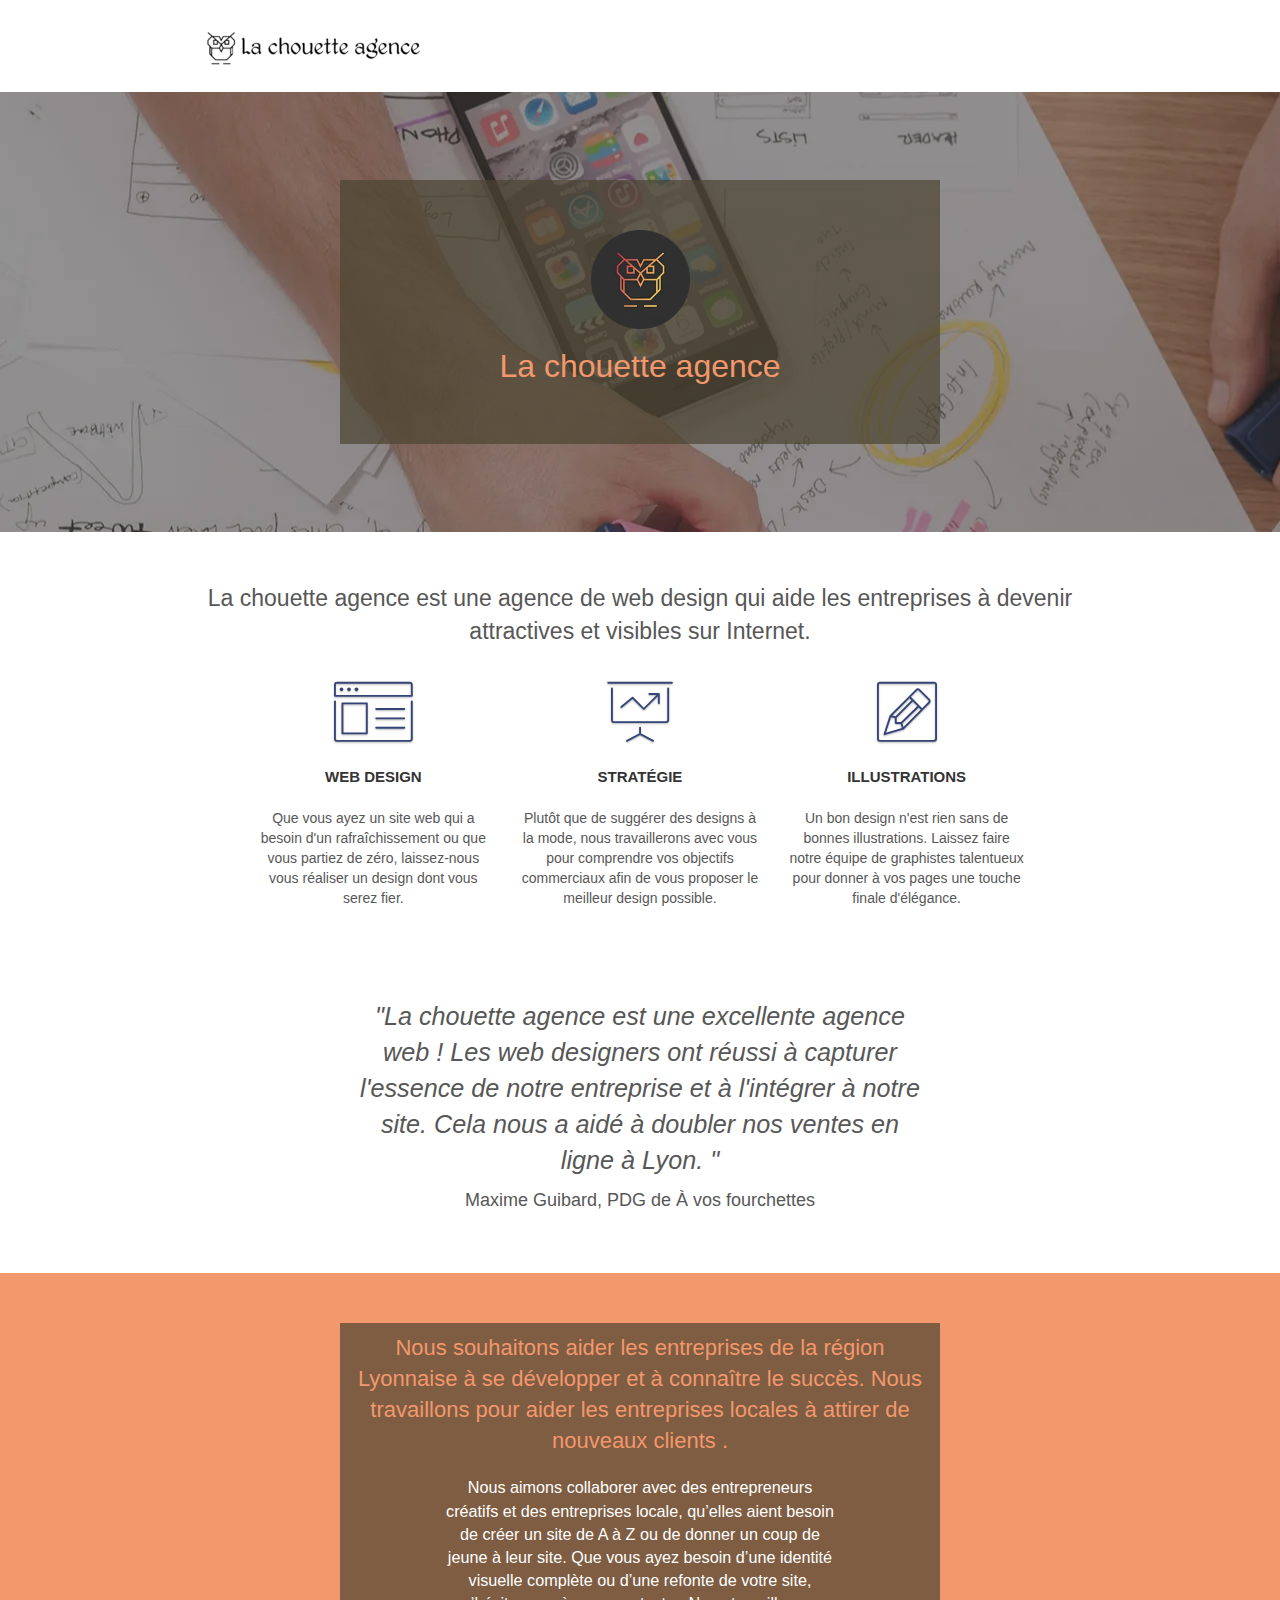
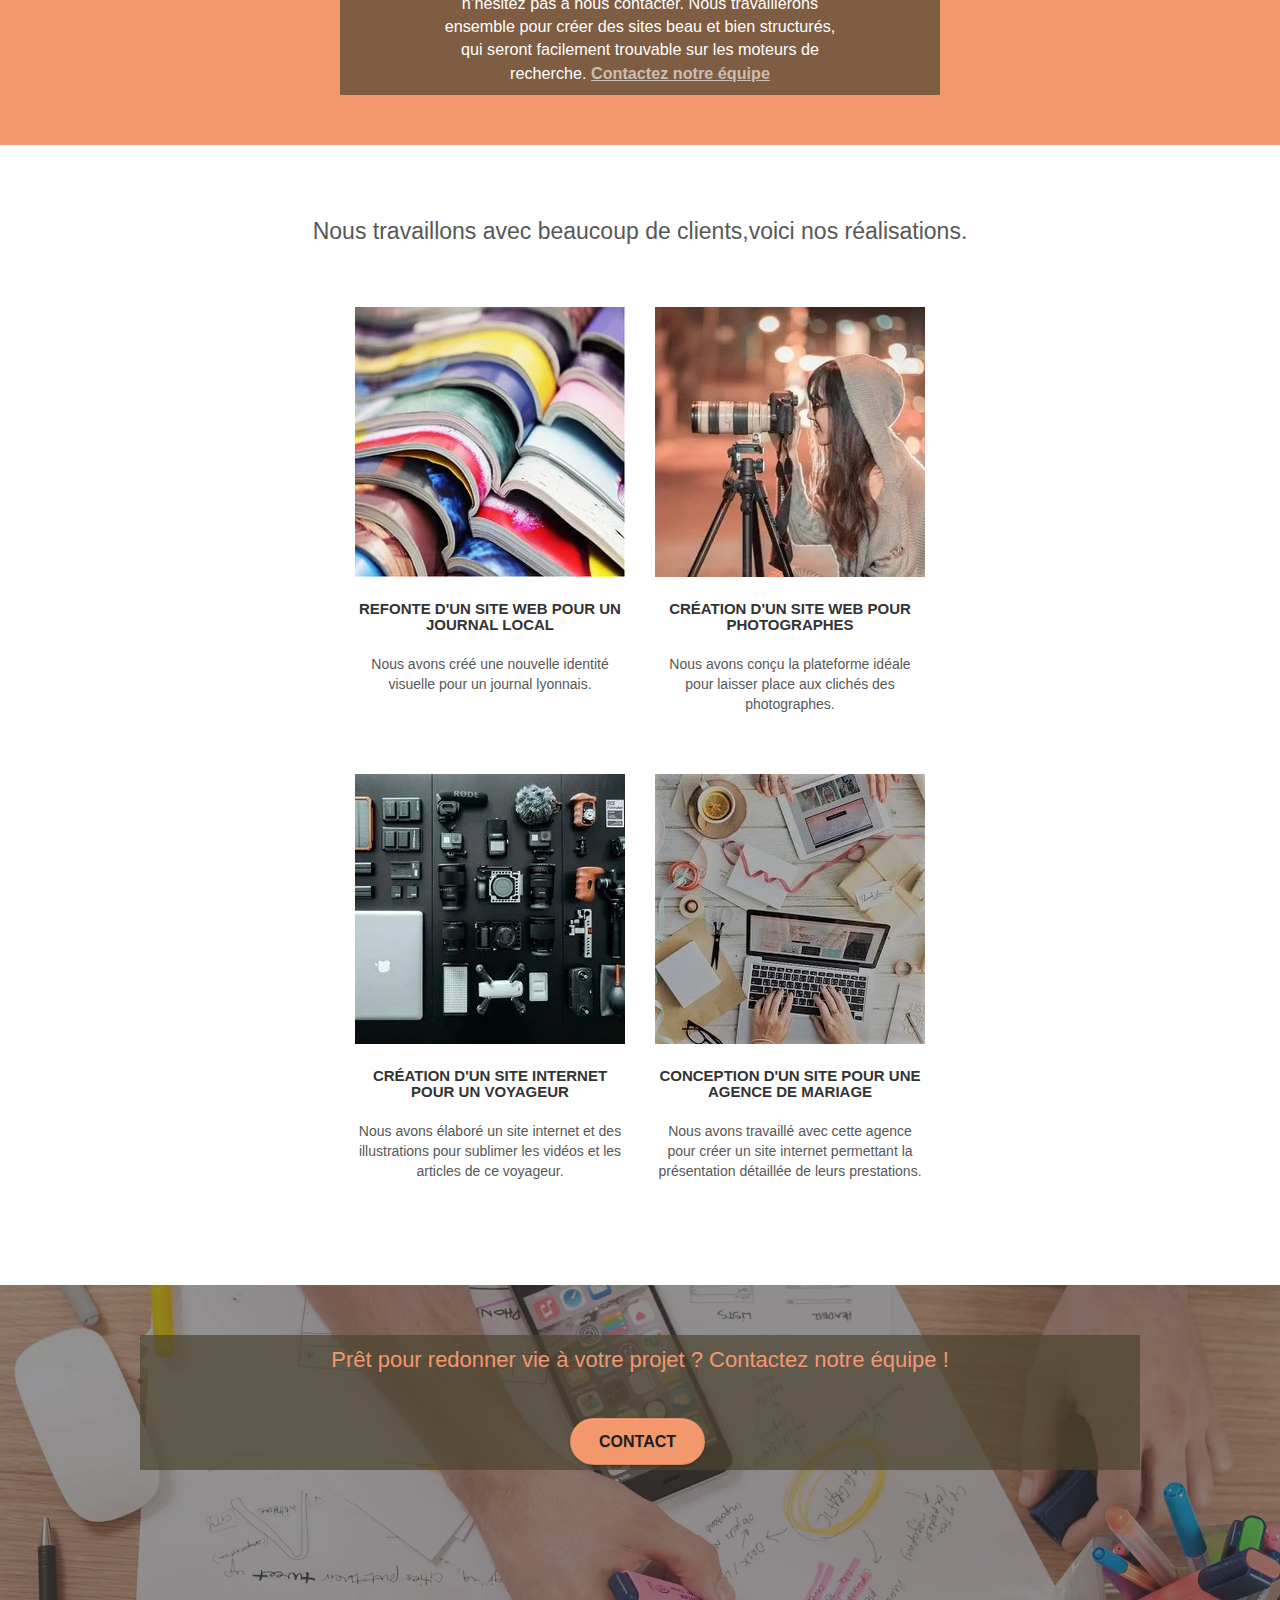
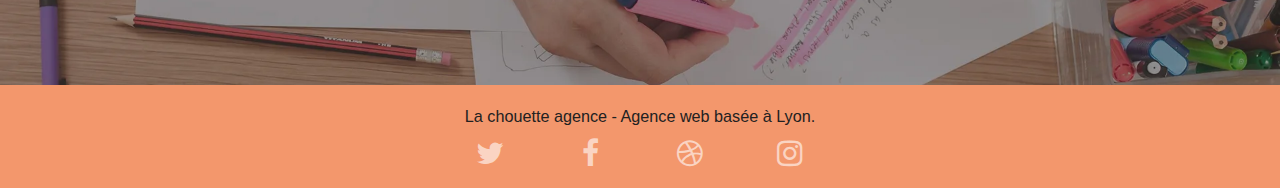
==== index.html @ a3375bc6 "maj w3c" ====
<!doctype html>
<html lang="fr">

<head>
    <meta charset="utf-8">
    <meta name="keywords" content="création site web, agence design lyon,web agence,marketing digital">
    <meta name="description" content="LA chouette Agence création de site web basé a Lyon.Envie de faire briller votre entreprise sur le Web,de rajeunir votre site Internet et l'image qu'il donne de votre entreprise.Confiez la réalisation de votre webpage à notre agence et booster votre marketing digital ">
    <meta name="viewport" content="width=device-width, initial-scale=1.0, viewport-fit=cover">
    <meta name="robots" content="index">
    <link rel="shortcut icon" type="image/png" href="favicon.jpg">
    <link rel="stylesheet" type="text/css" href="./css/bootstrap.min.css">
    <link rel="stylesheet" type="text/css" href="style.min.css">
    <link rel="stylesheet" type="text/css" href="./css/font-awesome.min.css">
    <link rel="stylesheet" type="text/css" href="./css/et-line.min.css">
    <script src="./js/jquery-2.1.0.min.js" defer></script>
    <script src="./js/bootstrap.min.js" defer></script>
    <script src="./js/blocs.min.js" defer></script>
    <script src="./js/jquery.touchSwipe.min.js" defer></script>
    <script src="./js/gmaps.min.js" defer></script>

    <title>La Chouette Agence</title>


    <!-- Analytics -->

    <!-- Analytics END -->

</head>

<body>
    <!-- Principal conteneur -->
    <!-- bloc-0 -->
    <header>
        <div class="bloc bgc-white l-bloc container bloc-sm" id="bloc-0">
            <nav class="navbar row navbar-header">
                <a class="navbar-brand" href="index.html"><img src="img/la-chouette-agence.webp" alt=" La chouette agence :création site internet" id="logo__header" /></a>
                <!-- <div class="collapse navbar-collapse navbar-1 special-dropdown-nav">
                        <ul class="site-navigation nav navbar-nav">
                            <li>
                                <a href="index.html">Accueil</a>
                            </li>
                        </ul>
                    </div> -->
            </nav>
        </div>
        <!-- bloc-0 END -->

        <!-- bloc-1-presentation -->
        <div class="bloc bgc-dark-slate-blue bg-banniere d-bloc bg-t-edge bloc-bg-texture texture-paper b-parallax" id="bloc-1-hero">
            <div class="row tight-width-whitespace container bloc-lg  col-sm-12 h1-bloc">
                <a href="contact.html" class="a__logo" role="button"><img src="img/logo.webp" class="center-block image-resize-mode" alt="La chouette agence:agence web à Lyon" id="logoimg" /></a>
                <h1 class="text-center hero-bloc-text tc-white ">
                    La chouette agence
                </h1>
            </div>
        </div>
        <!-- bloc-1-presentation END -->
    </header>
    <section>
        <!-- bloc-2-services -->
        <div class="bloc bgc-white l-bloc container bloc-md" id="bloc-2-services">
            <div class="row">
                <p class="col-sm-12 text-center new-text">La chouette agence est une agence de web design qui aide les entreprises à devenir attractives et visibles sur Internet.</p>
            </div>
            <div class="row voffset-lg med-width-whitespace">
                <div class="col-sm-4">
                    <div class="text-center">
                        <span class="et-icon-browser sm-shadow icon-dark-slate-blue icons icon-lg"></span>
                    </div>
                    <p class="mg-md text-center vignet">
                        Web design
                    </p>
                    <p class="text-center ">
                        Que vous ayez un site web qui a besoin d'un rafraîchissement ou que vous partiez de zéro, laissez-nous vous réaliser un design dont vous serez fier.
                    </p>
                </div>
                <div class="col-sm-4">
                    <div class="text-center">
                        <span class="et-icon-presentation sm-shadow icon-dark-slate-blue icons icon-lg"></span>
                    </div>
                    <p class="mg-md text-center vignet">
                        Stratégie
                    </p>
                    <p class="text-center ">
                        Plutôt que de suggérer des designs à la mode, nous travaillerons avec vous pour comprendre vos objectifs commerciaux afin de vous proposer le meilleur design possible.

                    </p>
                </div>
                <div class="col-sm-4">
                    <div class="text-center">
                        <span class="et-icon-edit sm-shadow icon-dark-slate-blue icons icon-lg"></span>
                    </div>
                    <p class="mg-md text-center vignet">
                        Illustrations
                    </p>
                    <p class="text-center ">
                        Un bon design n'est rien sans de bonnes illustrations. Laissez faire notre équipe de graphistes talentueux pour donner à vos pages une touche finale d'élégance.
                    </p>
                </div>
            </div>
            <div class="col-xs-12 col-md-8 col-md-offset-2 text-center row voffset-lg voffset">
                <p class="citation">"La chouette agence est une excellente agence web ! Les web designers ont réussi à capturer l'essence de notre entreprise et à l'intégrer à notre site. Cela nous a aidé à doubler nos ventes en ligne à Lyon. "</p>
                <p class="auteur">Maxime Guibard, PDG de À vos fourchettes</p>
            </div>
        </div>
        <!-- bloc-2-services END -->

        <!-- bloc-3-what-i-do -->
        <div class="bloc tc-white bgc-atomic-tangerine bg-presentation d-bloc bloc-bg-texture texture-paper b-parallax " id="bloc-3-what-i-do">
            <div class="container bloc-lg" id="bloc3">
                <div class="col-sm-12 row tight-width-whitespace black-background">
                    <h2 class="mg-md text-center tc-white">
                        Nous souhaitons aider les entreprises de la région Lyonnaise à se développer et à connaître le succès. Nous travaillons pour aider les entreprises locales à attirer de nouveaux clients .
                    </h2>
                    <p class="text-center white">
                        Nous aimons collaborer avec des entrepreneurs créatifs et des entreprises locale, qu’elles aient besoin de créer un site de A à Z ou de donner un coup de jeune à leur site. Que vous ayez besoin d’une identité visuelle complète ou d’une refonte de votre
                        site, n’hésitez pas à nous contacter. Nous travaillerons ensemble pour créer des sites beau et bien structurés, qui seront facilement trouvable sur les moteurs de recherche.
                        <a class="ltc-white bold-link" href="contact.html">Contactez notre équipe</a>
                    </p>
                </div>
            </div>
        </div>
        <!-- bloc-3-what-i-do END -->
    </section>
    <div>
        <aside class="bloc bgc-white bg-lines-h2-bg bg-repeat l-bloc container bloc-lg" id="bloc-4-portfolio">
            <!-- bloc-4-portfolio -->
            <div class="row">
                <div class="col-sm-12 text-center">
                    <h2 class="new-text">Nous travaillons avec beaucoup de clients,voici nos réalisations.</h2>
                </div>
            </div>
            <div class="row tight-width-whitespace portfolio-row">
                <div class="col-sm-6">
                    <a href="#" data-lightbox="img/1.webp" data-gallery-id="gallery-1" data-caption="Refonte d'un site web pour un journal local" data-frame="snapshot-lb" data-alt="Illustration pour la refonte du site web d'un journal lyonnais par la chouette agence "><img src="img/1-mini.webp" alt="Illustration pour la refonte du site web d'un journal lyonnais par la chouette agence " class="img-responsive portfolio-thumb" /></a>
                    <h3 class="mg-md text-center">
                        Refonte d'un site web pour un journal local
                    </h3>
                    <p class="text-center">
                        Nous avons créé une nouvelle identité visuelle pour un journal lyonnais.
                    </p>
                </div>
                <div class="col-sm-6">
                    <a href="#" data-lightbox="img/2.webp" data-gallery-id="gallery-1" data-caption="Création d'un site web pour photographes" data-frame="snapshot-lb" data-alt=" Illustration poiur la création d'un site web pour photographes par la chouette agence"><img src="img/2-mini.webp" class="img-responsive portfolio-thumb" alt=" Illustration poiur la création d'un site web pour photographes par la chouette agence" /></a>
                    <h3 class="mg-md text-center">
                        Création d'un site web pour photographes
                    </h3>
                    <p class="text-center">
                        Nous avons conçu la plateforme idéale pour laisser place aux clichés des photographes.
                    </p>
                </div>
            </div>
            <div class="row tight-width-whitespace portfolio-row">
                <div class="col-sm-6">
                    <a href="#" data-lightbox="img/3.webp" data-gallery-id="gallery-1" data-caption="Création d'un site internet pour un voyageur" data-frame="snapshot-lb" data-alt="Illustration poiur la création d'un site web pour voyageur par la chouette agence"><img src="img/3-mini.webp" class="img-responsive portfolio-thumb" alt="Illustration poiur la création d'un site web pour voyageur par la chouette agence" /></a>
                    <h3 class="mg-md text-center">
                        Création d'un site internet pour un voyageur
                    </h3>
                    <p class="text-center">
                        Nous avons élaboré un site internet et des illustrations pour sublimer les vidéos et les articles de ce voyageur.
                    </p>
                </div>
                <div class="col-sm-6">
                    <a href="#" data-lightbox="img/4.webp" data-gallery-id="gallery-1" data-caption="Conception d'un site pour une agence de mariage" data-frame="snapshot-lb" data-alt=" Illustration poiur la création d'un site web pour agence de mariage par la chouette agence"><img src="img/4-mini.webp" class="img-responsive portfolio-thumb" alt=" Illustration poiur la création d'un site web pour agence de mariage par la chouette agence" /></a>
                    <h3 class="mg-md text-center">
                        Conception d'un site pour une agence de mariage
                    </h3>
                    <p class="text-center">
                        Nous avons travaillé avec cette agence pour créer un site internet permettant la présentation détaillée de leurs prestations.
                    </p>
                </div>
            </div>
            <!-- bloc-4-portfolio END -->
        </aside>
        <!-- bloc-5-cta -->
        <div class="bloc bgc-dark-slate-blue bg-banniere d-bloc bloc-bg-texture texture-paper " id="bloc-5-cta">
            <div class="container bloc-lg" id="blocprefoot">
                <div class="row h1-bloc">
                    <h2 class="mg-md text-center tc-white">
                        Prêt pour redonner vie à votre projet ? Contactez notre équipe !
                    </h2>
                    <div class="col-sm-12 text-center">
                        <a href="contact.html" class="btn btn-atomic-tangerine btn-clean btn-rd btn-lg cta-hero" role="button">Contact</a>
                    </div>
                </div>
            </div>
        </div>
        <!-- bloc-5-cta END -->
    </div>
    <footer>
        <!-- Footer - bloc-8 -->
        <div class="bloc bgc-atomic-tangerine d-bloc" id="bloc-8">
            <div class="container bloc-sm">
                <div class="row">
                    <div class="col-sm-12">
                        <p class="text-center black">
                            La chouette agence - Agence web basée à Lyon.
                        </p>
                        <div class="row row-no-gutters social">
                            <div class="col-sm-3">
                                <div class="text-center">
                                    <a class="social" href="https://twitter.com/" title="Suivez nous sur Twitter"><span
                                                class="fa fa-twitter icon-md"></span></a>
                                </div>
                            </div>
                            <div class="col-sm-3">
                                <div class="text-center">
                                    <a class="social" href="https://fr-fr.facebook.com/" title="Suivez nous sur Facebook"><span
                                                class="fa fa-facebook icon-md"></span></a>
                                </div>
                            </div>
                            <div class="col-sm-3">
                                <div class="text-center">
                                    <a class="social" href="https://dribbble.com/" title="Suivez nous sur Dribble"><span
                                                class="fa fa-dribbble icon-md"></span></a>
                                </div>
                            </div>
                            <div class="col-sm-3">
                                <div class="text-center">
                                    <a class="social" href="https://www.instagram.com/" title="Suivez nous sur Instagram"><span
                                                class="fa fa-instagram icon-md"></span></a>
                                </div>
                            </div>
                        </div>
                    </div>
                </div>
            </div>
        </div>
        <!-- Footer - bloc-8 END -->
    </footer>

    <!-- Principal conteneur END -->
</body>

</html>
---- style.min.css ----
body{margin:0;padding:0;background:#fff;overflow-x:hidden;-webkit-font-smoothing:antialiased;-moz-osx-font-smoothing:grayscale;font-size:18px}a,button{transition:all .3s ease-in-out;outline:0}#logo__header{height:40px;width:8.6em}#logoimg{width:5.5em;height:5.5em}a:hover{text-decoration:none;cursor:pointer}#page-loading-blocs-notifaction{position:fixed;top:0;bottom:0;width:100%;z-index:100000;background:#fff url(img/pageload-spinner.gif) no-repeat center center}.bloc{width:100%;clear:both;background:50% 50% no-repeat;padding:0 50px;-webkit-background-size:cover;-moz-background-size:cover;-o-background-size:cover;background-size:cover;position:relative}.bloc .container{padding-left:0;padding-right:0}.bloc-lg{padding:50px}#bloc-5-cta{height:400px}#bloc3{display:flex}.bloc-md{padding:50px}.bloc-sm{padding:20px 50px}.bg-b-edge,.bg-bl-edge,.bg-br-edge,.bg-center,.bg-l-edge,.bg-r-edge,.bg-repeat,.bg-t-edge,.bg-tl-edge,.bg-tr-edge{-webkit-background-size:auto;-moz-background-size:auto;-o-background-size:auto;background-size:auto}.bg-repeat{background:repeat}.bg-t-edge{background:top no-repeat}.bloc-bg-texture::before{content:"";background-size:2px 2px;position:absolute;top:0;bottom:0;left:0;right:0}.b-parallax{background-attachment:fixed}.d-bloc{color:rgba(255,255,255,.7)}.d-bloc button:hover{color:rgba(255,255,255,.9)}.d-bloc .icon-round,.d-bloc .icon-rounded,.d-bloc .icon-semi-rounded-a,.d-bloc .icon-semi-rounded-b,.d-bloc .icon-square{border-color:rgba(255,255,255,.9)}.d-bloc .divider-h span{border-color:rgba(255,255,255,.2)}.d-bloc .a-btn,.d-bloc .navbar a,.d-bloc .navbar-brand,.d-bloc a .icon-lg,.d-bloc a .icon-md,.d-bloc a .icon-sm,.d-bloc a .icon-xl,.d-bloc h1 a,.d-bloc h2 a,.d-bloc h3 a,.d-bloc h4 a,.d-bloc h5 a,.d-bloc h6 a,.d-bloc p a{color:rgba(255,255,255,.6)}.d-bloc .a-btn:hover,.d-bloc .navbar a:hover,.d-bloc .navbar-brand:hover,.d-bloc a:hover .icon-lg,.d-bloc a:hover .icon-md,.d-bloc a:hover .icon-sm,.d-bloc a:hover .icon-xl,.d-bloc h1 a:hover,.d-bloc h2 a:hover,.d-bloc h3 a:hover,.d-bloc h4 a:hover,.d-bloc h5 a:hover,.d-bloc h6 a:hover,.d-bloc p a:hover{color:rgba(255,255,255,1)}.d-bloc .navbar-toggle .icon-bar{background:rgba(255,255,255,1)}.d-bloc .btn-wire,.d-bloc .btn-wire:hover{color:rgba(255,255,255,1);border-color:rgba(255,255,255,1)}.d-bloc .panel{color:rgba(0,0,0,.5)}.d-bloc .panel button:hover{color:rgba(0,0,0,.7)}.d-bloc .panel icon{border-color:rgba(0,0,0,.7)}.d-bloc .panel .divider-h span{border-color:rgba(0,0,0,.1)}.d-bloc .panel .a-btn{color:rgba(0,0,0,.6)}.d-bloc .panel .a-btn:hover{color:rgba(0,0,0,1)}.d-bloc .panel .btn-wire,.d-bloc .panel .btn-wire:hover{color:rgba(0,0,0,.7);border-color:rgba(0,0,0,.3)}.d-bloc .panel,.l-bloc{color:rgba(0,0,0,.5)}.d-bloc .panel button:hover,.l-bloc button:hover{color:rgba(0,0,0,.7)}.l-bloc .icon-round,.l-bloc .icon-rounded,.l-bloc .icon-semi-rounded-a,.l-bloc .icon-semi-rounded-b,.l-bloc .icon-square{border-color:rgba(0,0,0,.7)}.d-bloc .panel .divider-h span,.l-bloc .divider-h span{border-color:rgba(0,0,0,.1)}.d-bloc .panel .a-btn,.l-bloc .a-btn,.l-bloc .navbar a,.l-bloc .navbar-brand,.l-bloc a .icon-lg,.l-bloc a .icon-md,.l-bloc a .icon-sm,.l-bloc a .icon-xl,.l-bloc h1 a,.l-bloc h2 a,.l-bloc h3 a,.l-bloc h4 a,.l-bloc h5 a,.l-bloc h6 a,.l-bloc p a{color:rgba(0,0,0,.6)}.d-bloc .panel .a-btn:hover,.l-bloc .a-btn:hover,.l-bloc .navbar a:hover,.l-bloc .navbar-brand:hover,.l-bloc a:hover .icon-lg,.l-bloc a:hover .icon-md,.l-bloc a:hover .icon-sm,.l-bloc a:hover .icon-xl,.l-bloc h1 a:hover,.l-bloc h2 a:hover,.l-bloc h3 a:hover,.l-bloc h4 a:hover,.l-bloc h5 a:hover,.l-bloc h6 a:hover,.l-bloc p a:hover{color:rgba(0,0,0,1)}.l-bloc .navbar-toggle .icon-bar{color:rgba(0,0,0,.6)}.d-bloc .panel .btn-wire,.d-bloc .panel .btn-wire:hover,.l-bloc .btn-wire,.l-bloc .btn-wire:hover{color:rgba(0,0,0,.7);border-color:rgba(0,0,0,.3)}.voffset{margin-top:30px}.voffset-lg{margin-top:80px}.row-no-gutters{margin-right:0;margin-left:0}.row.row-no-gutters>[class*=" col-"],.row.row-no-gutters>[class^=col-]{padding-right:0;padding-left:0}#bloc-1-hero h1{font-size:32px}.navbar{margin-bottom:0;z-index:1}.navbar-brand{height:auto;padding:3px 15px;font-size:25px;font-weight:400;font-weight:600;line-height:44px}.navbar-brand img{max-height:200px;margin:0 5px 0 0;display:inline}.navbar-brand img[src$=svg]{min-width:100px}.nav-center .navbar-brand img{margin:0}.navbar .nav{padding-top:2px;margin-right:-16px;float:right;z-index:1}.nav>li{float:left;margin-top:4px;font-size:16px}.navbar-nav .open .dropdown-menu>li>a{text-align:inherit}.nav>li a:focus,.nav>li a:hover{background:0 0}.navbar-toggle{margin:10px 10px 0 0;border:0}.navbar-toggle:hover{background:0 0}.navbar-toggle .icon-bar{background-color:rgba(0,0,0,.5);width:26px}.nav-invert .navbar .nav{float:left}.nav-invert .navbar-brand,.nav-invert .navbar-header{float:right;position:relative;z-index:2}@media (min-width:768px){.site-navigation{position:absolute;top:50%;right:20px;transform:translate(0,-50%);-webkit-transform:translateY(-50%)}.nav>li .dropdown-menu a,.nav>li .dropdown-menu a:hover{color:#484848}.nav-invert .site-navigation{left:0;right:0}.nav-center{text-align:center}.nav-center .navbar-header{width:100%}.nav-center .nav>li,.nav-center .navbar-brand,.nav-center .navbar-header{float:none;display:inline-block}.nav-center .site-navigation{position:relative;width:100%;right:0;margin-right:0;margin-top:20px}.nav-center.mini-nav .navbar-toggle{float:none;margin:10px auto 0}}.nav>li>.dropdown a{background:0 0;display:block;padding:14px 15px}nav .caret{margin:0 5px}.dropdown-menu .dropdown-menu{top:-8px;left:100%}.dropdown-menu .dropmenu-flow-right{top:100%;left:0;margin-left:-1px;border-top-left-radius:0;border-top-right-radius:0}.dropdown-menu .dropdown span{border:4px solid #000;border-top-color:transparent;border-right-color:transparent;border-bottom-color:transparent;margin:6px -5px 0 0;float:right}.mg-md{margin-top:10px;margin-bottom:20px}.mg-lg{margin-top:10px;margin-bottom:40px}.btn{margin:0 5px 5px 0}.btn.pull-right{margin:0 0 5px 5px}.btn-d,.btn-d:focus,.btn-d:hover{color:#fff;background:rgba(0,0,0,.3)}button{outline:0}.btn-rd{border-radius:40px}.btn-clean{border:1px solid rgba(0,0,0,.08);border-bottom-color:rgba(0,0,0,.1);text-shadow:0 1px 0 rgba(0,0,1,.1);box-shadow:0 1px 3px rgba(0,0,1,.25),inset 0 1px 0 0 rgba(255,255,255,.15)}.icon-lg{font-size:60px}.sm-shadow{text-shadow:0 1px 2px rgba(0,0,0,.3)}.panel-sq,.panel-sq .panel-footer,.panel-sq .panel-heading{border-radius:0}.panel-rd{border-radius:30px}.panel-rd .panel-heading{border-radius:29px 29px 0 0}.panel-rd .panel-footer{border-radius:0 0 29px 29px}.form-control{border-color:rgba(0,0,0,.1);box-shadow:none}#bloc-1-hero{height:440px;display:flex}.scrollToTop{width:40px;height:40px;position:fixed;bottom:20px;right:20px;opacity:0;z-index:500;transition:all .3s ease-in-out}.scrollToTop span{margin-top:6px}.showScrollTop{font-size:14px;opacity:1}a[data-lightbox]{position:relative;display:block;text-align:center}a[data-lightbox]:hover::before{display:flex;justify-content:center;align-items:center;content:"+";font-family:HelveticaNeue-Light,"Helvetica Neue Light","Helvetica Neue",Helvetica,Arial;font-size:32px;width:50px;height:50px;margin-left:-25px;border-radius:50%;background:rgba(0,0,0,.6);color:#fff;font-weight:100;z-index:1;position:absolute;top:50%;left:50%;transform:translateY(-50%);-webkit-transform:translateY(-50%)}a[data-lightbox]:hover img{opacity:.6;-webkit-animation-fill-mode:none;animation-fill-mode:none}#lightbox-modal{display:flex;align-items:center}#lightbox-modal .modal-dialog{width:90%;max-width:900px;margin:0 auto 0}#lightbox-modal .modal-dialog img{height:90vh;margin:0 auto}.lightbox-caption{color:#fff;background:rgba(0,0,0,.5);left:15px;right:15px;bottom:5px}.close-lightbox{color:#fff;font-size:30px;position:absolute;top:20px;right:20px;z-index:20;background:rgba(0,0,0,.5);border:none;line-height:30px;opacity:.3;display:flex;justify-content:center;align-items:center}.close-lightbox:hover,.next-lightbox:hover,.prev-lightbox:hover{opacity:1;color:#fff}.next-lightbox,.prev-lightbox{font-size:20px;color:rgba(255,255,255,.9);background:rgba(0,0,0,.5);transition:all .2s ease-in-out;position:absolute;top:45%;z-index:1;opacity:.4;display:flex;justify-content:center;align-items:center}.next-lightbox{right:25px;height:35px;width:35px}.prev-lightbox{height:35px;width:35px;left:25px}.a__logo:hover{transform:scale(1.5)}.snapshot-lb .lightbox-caption{color:rgba(0,0,0,.5);background:0 0}.btn,h1,h2,h3,h4,h5,h6,label,p{font-family:helvetica;font-weight:400;color:#575757}a{font-family:helvetica;font-weight:400;color:#000}.container{max-width:1000px}.hero-bloc-text{font-size:38px}.h1-bloc{background-color:rgba(76,69,48,.7);display:flex;flex-direction:column;align-items:center}.hero-bloc-text-sub{font-size:36px}.statement-bloc-text{line-height:26px;font-style:italic;font-size:20px;text-align:center;font-weight:lighter;max-width:520px;margin:auto auto auto auto}p{font-size:14px}.tight-width-whitespace{max-width:600px;margin:auto auto auto auto}.h1{font-size:20px;font-family:"Open Sans"}.cta-hero{margin-top:22px;color:#fff;text-transform:uppercase;padding:12px 28px 12px 28px;font-size:16px;font-weight:700}.social{max-width:400px;margin:auto;display:flex;justify-content:space-around}h2{font-size:22px;line-height:1.4em}.vignet,h3{font-size:15px;text-transform:uppercase;font-weight:700;color:#333}.med-width-whitespace{max-width:800px;margin:auto auto auto auto;box-shadow:0 0 0 #000}h1{color:#333}h4{color:#333}.icons{margin-bottom:14px;margin-top:24px}.black{color:#212121;width:70%;margin-left:15%;font-size:.9em}.white{color:#fff;width:70%;margin-left:15%;font-size:.9em}.portfolio-thumb{margin-bottom:24px;height:15em;width:15em}.portfolio-row{margin-bottom:44px;margin-top:50px}.avatar{box-shadow:0 4px 9px rgba(0,0,0,.3)}.black-background{background-color:rgba(76,69,48,.7)}.bold-link{font-weight:900;text-decoration:underline}.bgc-white{background-color:#fff}.bgc-atomic-tangerine{background-color:#f3976c}.tc-white{color:#f3976c;font-weight:400}.btn-atomic-tangerine{background:#f3976c;color:#212121}.btn-atomic-tangerine:hover{background:#c27956;color:#fff}.ltc-white{color:#fff}.ltc-white:hover{color:#ccc}.ltc-atomic-tangerine{color:#f3976c}.ltc-atomic-tangerine:hover{color:#c27956}.icon-dark-slate-blue{color:#364577;border-color:#364577}.bg-banniere{background-image:url(img/la-chouette-agence-banniere.webp)}.bg-presentation{background-image:url(img/image-de-presentation.webp)}@media (max-width:1024px){.bloc{padding-left:20px;padding-right:20px}.bloc-tile-2.full-width-bloc .container,.bloc-tile-3.full-width-bloc .container,.bloc-tile-4.full-width-bloc .container,.bloc.full-width-bloc{padding-left:0;padding-right:0}}@media (max-width:992px) and (min-width:768px){.navbar .nav{max-width:80%}.nav-center.navbar .nav{max-width:100%}}@media only screen and (min-width:768px) and (max-width:1024px) and (orientation:landscape){.b-parallax{background-attachment:scroll}}@media only screen and (min-width:1024px) and (max-width:1366px) and (-webkit-min-device-pixel-ratio:1.5){.b-parallax{background-attachment:scroll}}@media (max-width:991px){.container{width:100%}.b-parallax{background-attachment:scroll}#hero-bloc,body{overflow-x:hidden;position:relative}.bloc-group,.bloc-group .bloc{display:block;width:100%}.bloc-fill-screen .fill-bloc-bottom-edge,.bloc-fill-screen .fill-bloc-top-edge{padding:0 20px}}@media (max-width:767px){.portfolio-thumb{width:80%;height:fit-content;margin:0 10% 24px}.page-container{overflow-x:hidden;position:relative}#disqus_thread,h1,h2,h3,h4,h5,h6,p{padding-left:10px;padding-right:10px}.b-parallax{background-attachment:scroll}.navbar .nav{padding-top:0;border-top:1px solid rgba(0,0,0,.2);float:none}.navbar.row{margin-left:0;margin-right:0}.site-navigation{position:inherit;transform:none;-webkit-transform:none;-ms-transform:none}.nav>li{margin-top:0;border-bottom:1px solid rgba(0,0,0,.1);background:rgba(0,0,0,.05);text-align:left;padding-left:15px;width:100%}.nav>li:hover{background:rgba(0,0,0,.08)}.dropdown .dropdown a .caret{float:none;margin:5px 0 0 10px;border:4px solid #000;border-bottom-color:transparent;border-right-color:transparent;border-left-color:transparent}#hero-bloc .navbar .nav{background:rgba(0,0,0,.8)}#hero-bloc .navbar .nav a{color:rgba(255,255,255,.6)}.hero{padding:50px 0}.hero-nav{left:-1px;right:-1px}.navbar-collapse{padding:0;overflow-x:hidden;-webkit-box-shadow:none;box-shadow:none}.navbar-brand img{max-height:40px;width:auto}.nav-invert .navbar-header{float:none;width:100%}.nav-invert .navbar-toggle{float:left;margin-left:10px}.bloc{padding-left:0;padding-right:0}.bloc-lg,.bloc-xl,.bloc-xxl{padding:40px 0}.bloc-md,.bloc-sm{padding-left:0;padding-right:0}.bloc-fill-screen .fill-bloc-bottom-edge,.bloc-fill-screen .fill-bloc-top-edge,.bloc-tile-2 .container,.bloc-tile-3 .container,.bloc-tile-4 .container{padding-left:0;padding-right:0}.a-block{padding:0 10px}.btn-dwn{display:none}.voffset{margin-top:5px}.voffset-md{margin-top:20px}.voffset-lg{margin-top:30px}form{padding:5px}.close-lightbox{display:inline-block}.blocsapp-device-iphone5{background-size:216px 425px;padding-top:60px;width:216px;height:425px}.blocsapp-device-iphone5 img{width:180px;height:320px}#lightbox-modal .modal-dialog img{height:inherit}@media (max-width:400px){.bloc{padding-left:0;padding-right:0}}@media (max-width:767px){.bloc-mob-center-text{text-align:center}}#h1contact{background-color:#212121;opacity:.6}#contact{display:flex;flex-direction:column}}
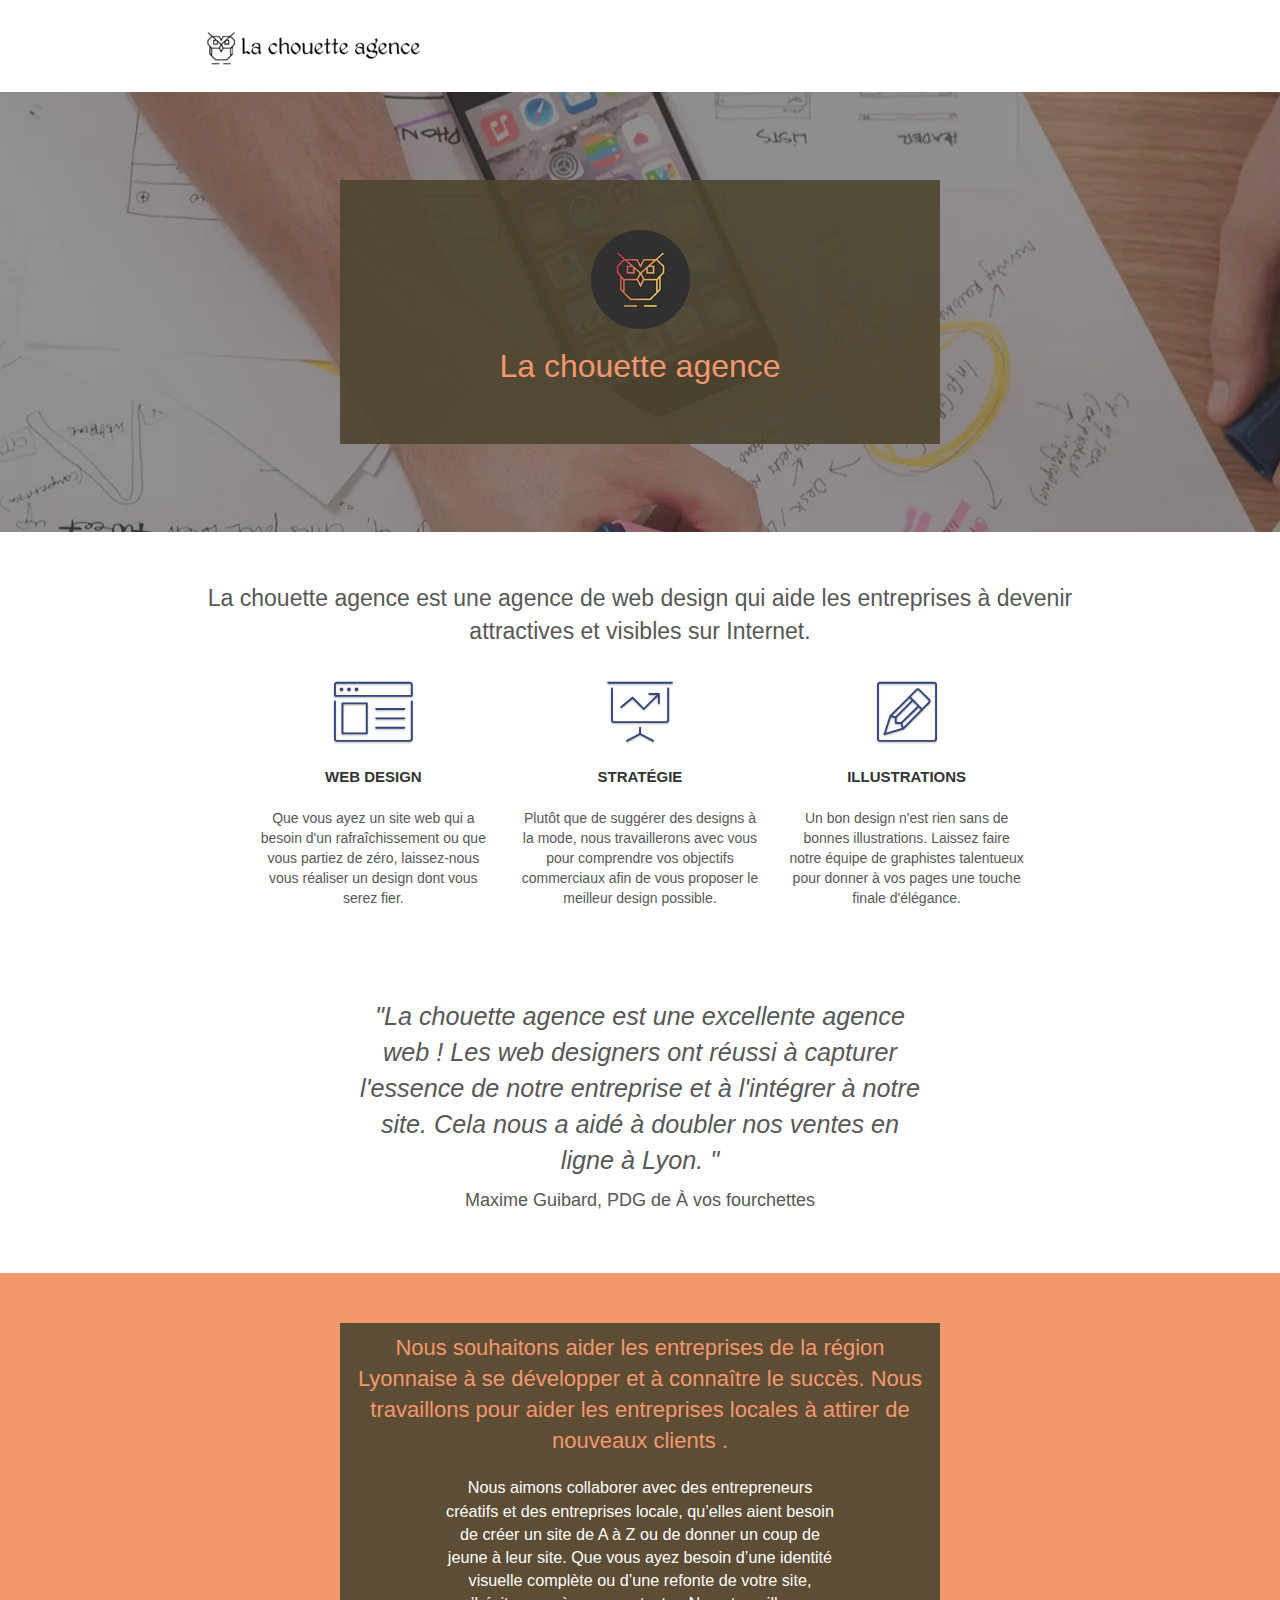
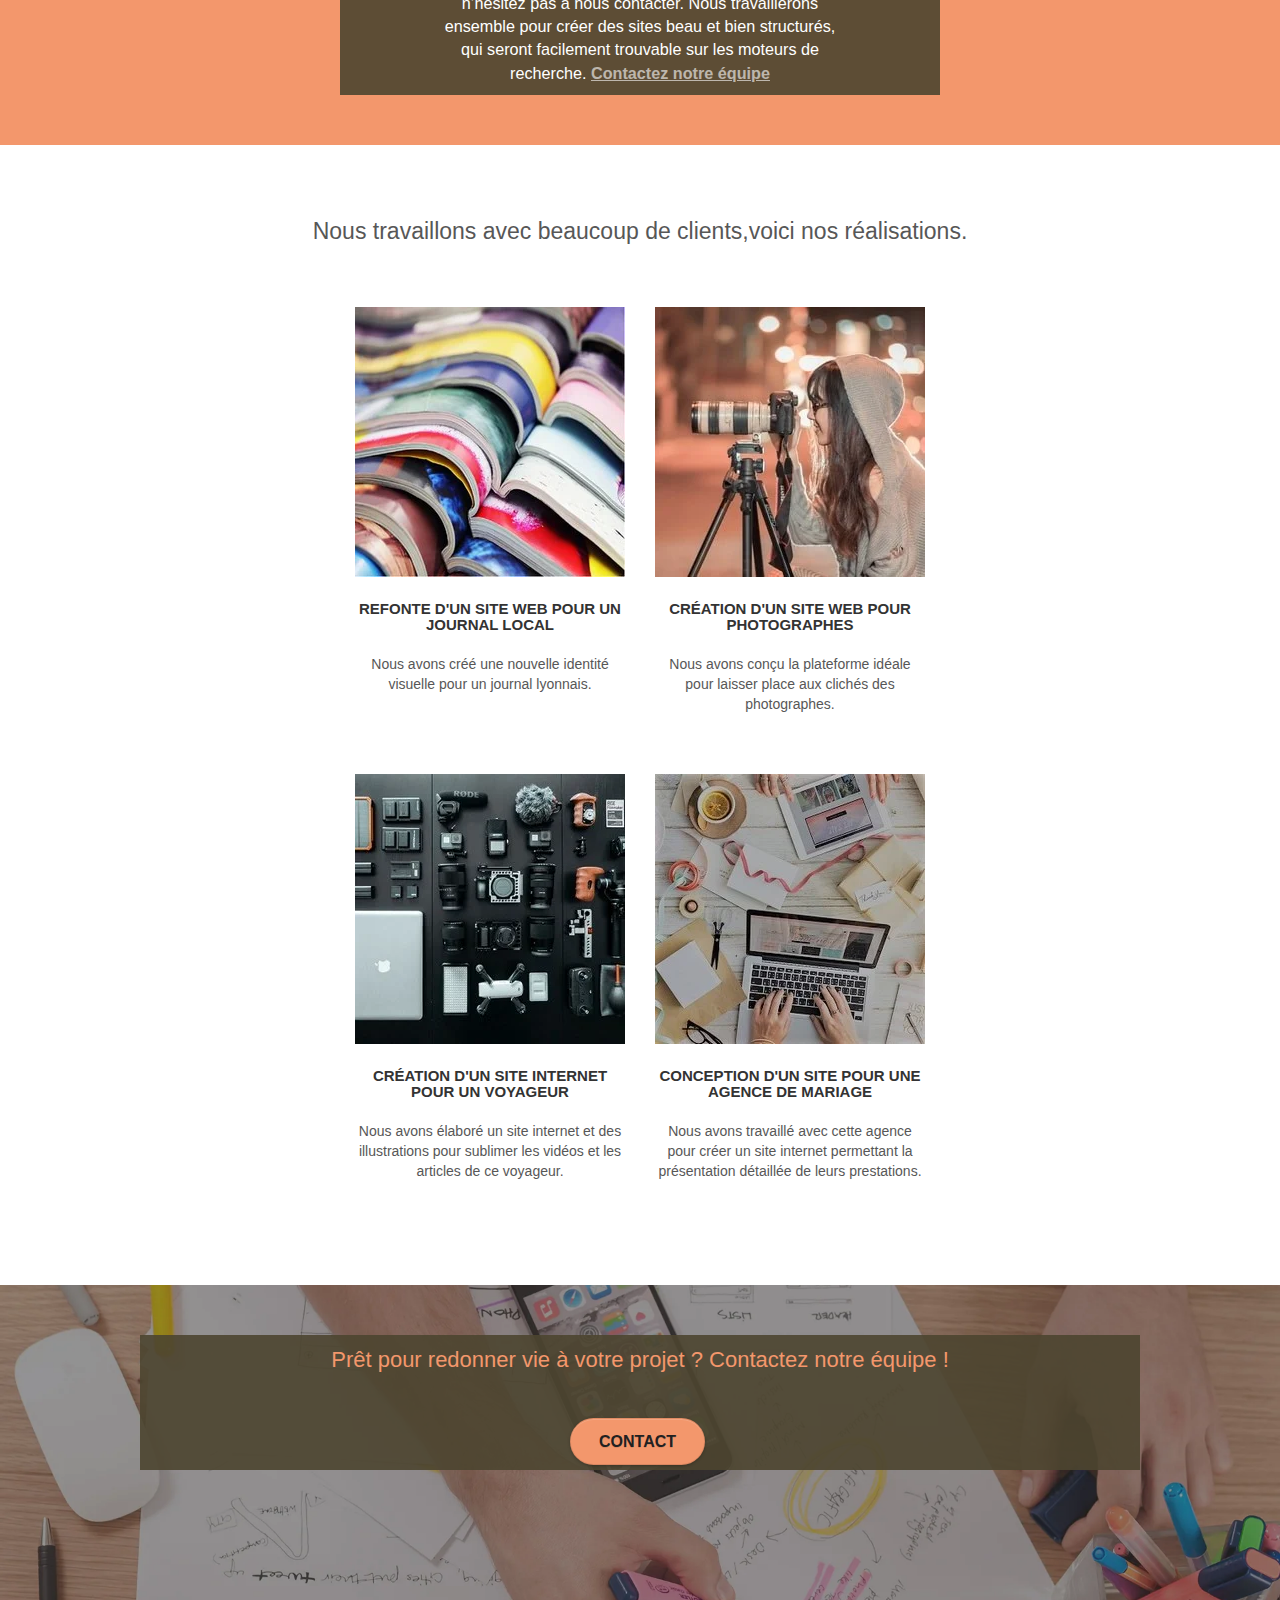
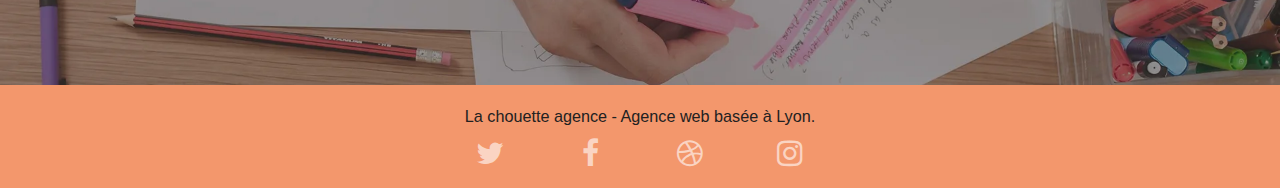
==== commit b9e42958: "maj avant soutenance" ====
--- a/index.html
+++ b/index.html
@@ -56,7 +56,7 @@
         </div>
         <!-- bloc-1-presentation END -->
     </header>
-    <section>
+    <main>
         <!-- bloc-2-services -->
         <div class="bloc bgc-white l-bloc container bloc-md" id="bloc-2-services">
             <div class="row">
@@ -121,8 +121,8 @@
             </div>
         </div>
         <!-- bloc-3-what-i-do END -->
-    </section>
-    <div>
+    </main>
+    <section>
         <aside class="bloc bgc-white bg-lines-h2-bg bg-repeat l-bloc container bloc-lg" id="bloc-4-portfolio">
             <!-- bloc-4-portfolio -->
             <div class="row">
@@ -173,7 +173,7 @@
             <!-- bloc-4-portfolio END -->
         </aside>
         <!-- bloc-5-cta -->
-        <div class="bloc bgc-dark-slate-blue bg-banniere d-bloc bloc-bg-texture texture-paper " id="bloc-5-cta">
+        <article class="bloc bgc-dark-slate-blue bg-banniere d-bloc bloc-bg-texture texture-paper " id="bloc-5-cta" role="region">
             <div class="container bloc-lg" id="blocprefoot">
                 <div class="row h1-bloc">
                     <h2 class="mg-md text-center tc-white">
@@ -184,9 +184,9 @@
                     </div>
                 </div>
             </div>
-        </div>
+        </article>
         <!-- bloc-5-cta END -->
-    </div>
+    </section>
     <footer>
         <!-- Footer - bloc-8 -->
         <div class="bloc bgc-atomic-tangerine d-bloc" id="bloc-8">
--- a/style.min.css
+++ b/style.min.css
@@ -1 +1 @@
-body{margin:0;padding:0;background:#fff;overflow-x:hidden;-webkit-font-smoothing:antialiased;-moz-osx-font-smoothing:grayscale;font-size:18px}a,button{transition:all .3s ease-in-out;outline:0}#logo__header{height:40px;width:8.6em}#logoimg{width:5.5em;height:5.5em}a:hover{text-decoration:none;cursor:pointer}#page-loading-blocs-notifaction{position:fixed;top:0;bottom:0;width:100%;z-index:100000;background:#fff url(img/pageload-spinner.gif) no-repeat center center}.bloc{width:100%;clear:both;background:50% 50% no-repeat;padding:0 50px;-webkit-background-size:cover;-moz-background-size:cover;-o-background-size:cover;background-size:cover;position:relative}.bloc .container{padding-left:0;padding-right:0}.bloc-lg{padding:50px}#bloc-5-cta{height:400px}#bloc3{display:flex}.bloc-md{padding:50px}.bloc-sm{padding:20px 50px}.bg-b-edge,.bg-bl-edge,.bg-br-edge,.bg-center,.bg-l-edge,.bg-r-edge,.bg-repeat,.bg-t-edge,.bg-tl-edge,.bg-tr-edge{-webkit-background-size:auto;-moz-background-size:auto;-o-background-size:auto;background-size:auto}.bg-repeat{background:repeat}.bg-t-edge{background:top no-repeat}.bloc-bg-texture::before{content:"";background-size:2px 2px;position:absolute;top:0;bottom:0;left:0;right:0}.b-parallax{background-attachment:fixed}.d-bloc{color:rgba(255,255,255,.7)}.d-bloc button:hover{color:rgba(255,255,255,.9)}.d-bloc .icon-round,.d-bloc .icon-rounded,.d-bloc .icon-semi-rounded-a,.d-bloc .icon-semi-rounded-b,.d-bloc .icon-square{border-color:rgba(255,255,255,.9)}.d-bloc .divider-h span{border-color:rgba(255,255,255,.2)}.d-bloc .a-btn,.d-bloc .navbar a,.d-bloc .navbar-brand,.d-bloc a .icon-lg,.d-bloc a .icon-md,.d-bloc a .icon-sm,.d-bloc a .icon-xl,.d-bloc h1 a,.d-bloc h2 a,.d-bloc h3 a,.d-bloc h4 a,.d-bloc h5 a,.d-bloc h6 a,.d-bloc p a{color:rgba(255,255,255,.6)}.d-bloc .a-btn:hover,.d-bloc .navbar a:hover,.d-bloc .navbar-brand:hover,.d-bloc a:hover .icon-lg,.d-bloc a:hover .icon-md,.d-bloc a:hover .icon-sm,.d-bloc a:hover .icon-xl,.d-bloc h1 a:hover,.d-bloc h2 a:hover,.d-bloc h3 a:hover,.d-bloc h4 a:hover,.d-bloc h5 a:hover,.d-bloc h6 a:hover,.d-bloc p a:hover{color:rgba(255,255,255,1)}.d-bloc .navbar-toggle .icon-bar{background:rgba(255,255,255,1)}.d-bloc .btn-wire,.d-bloc .btn-wire:hover{color:rgba(255,255,255,1);border-color:rgba(255,255,255,1)}.d-bloc .panel{color:rgba(0,0,0,.5)}.d-bloc .panel button:hover{color:rgba(0,0,0,.7)}.d-bloc .panel icon{border-color:rgba(0,0,0,.7)}.d-bloc .panel .divider-h span{border-color:rgba(0,0,0,.1)}.d-bloc .panel .a-btn{color:rgba(0,0,0,.6)}.d-bloc .panel .a-btn:hover{color:rgba(0,0,0,1)}.d-bloc .panel .btn-wire,.d-bloc .panel .btn-wire:hover{color:rgba(0,0,0,.7);border-color:rgba(0,0,0,.3)}.d-bloc .panel,.l-bloc{color:rgba(0,0,0,.5)}.d-bloc .panel button:hover,.l-bloc button:hover{color:rgba(0,0,0,.7)}.l-bloc .icon-round,.l-bloc .icon-rounded,.l-bloc .icon-semi-rounded-a,.l-bloc .icon-semi-rounded-b,.l-bloc .icon-square{border-color:rgba(0,0,0,.7)}.d-bloc .panel .divider-h span,.l-bloc .divider-h span{border-color:rgba(0,0,0,.1)}.d-bloc .panel .a-btn,.l-bloc .a-btn,.l-bloc .navbar a,.l-bloc .navbar-brand,.l-bloc a .icon-lg,.l-bloc a .icon-md,.l-bloc a .icon-sm,.l-bloc a .icon-xl,.l-bloc h1 a,.l-bloc h2 a,.l-bloc h3 a,.l-bloc h4 a,.l-bloc h5 a,.l-bloc h6 a,.l-bloc p a{color:rgba(0,0,0,.6)}.d-bloc .panel .a-btn:hover,.l-bloc .a-btn:hover,.l-bloc .navbar a:hover,.l-bloc .navbar-brand:hover,.l-bloc a:hover .icon-lg,.l-bloc a:hover .icon-md,.l-bloc a:hover .icon-sm,.l-bloc a:hover .icon-xl,.l-bloc h1 a:hover,.l-bloc h2 a:hover,.l-bloc h3 a:hover,.l-bloc h4 a:hover,.l-bloc h5 a:hover,.l-bloc h6 a:hover,.l-bloc p a:hover{color:rgba(0,0,0,1)}.l-bloc .navbar-toggle .icon-bar{color:rgba(0,0,0,.6)}.d-bloc .panel .btn-wire,.d-bloc .panel .btn-wire:hover,.l-bloc .btn-wire,.l-bloc .btn-wire:hover{color:rgba(0,0,0,.7);border-color:rgba(0,0,0,.3)}.voffset{margin-top:30px}.voffset-lg{margin-top:80px}.row-no-gutters{margin-right:0;margin-left:0}.row.row-no-gutters>[class*=" col-"],.row.row-no-gutters>[class^=col-]{padding-right:0;padding-left:0}#bloc-1-hero h1{font-size:32px}.navbar{margin-bottom:0;z-index:1}.navbar-brand{height:auto;padding:3px 15px;font-size:25px;font-weight:400;font-weight:600;line-height:44px}.navbar-brand img{max-height:200px;margin:0 5px 0 0;display:inline}.navbar-brand img[src$=svg]{min-width:100px}.nav-center .navbar-brand img{margin:0}.navbar .nav{padding-top:2px;margin-right:-16px;float:right;z-index:1}.nav>li{float:left;margin-top:4px;font-size:16px}.navbar-nav .open .dropdown-menu>li>a{text-align:inherit}.nav>li a:focus,.nav>li a:hover{background:0 0}.navbar-toggle{margin:10px 10px 0 0;border:0}.navbar-toggle:hover{background:0 0}.navbar-toggle .icon-bar{background-color:rgba(0,0,0,.5);width:26px}.nav-invert .navbar .nav{float:left}.nav-invert .navbar-brand,.nav-invert .navbar-header{float:right;position:relative;z-index:2}@media (min-width:768px){.site-navigation{position:absolute;top:50%;right:20px;transform:translate(0,-50%);-webkit-transform:translateY(-50%)}.nav>li .dropdown-menu a,.nav>li .dropdown-menu a:hover{color:#484848}.nav-invert .site-navigation{left:0;right:0}.nav-center{text-align:center}.nav-center .navbar-header{width:100%}.nav-center .nav>li,.nav-center .navbar-brand,.nav-center .navbar-header{float:none;display:inline-block}.nav-center .site-navigation{position:relative;width:100%;right:0;margin-right:0;margin-top:20px}.nav-center.mini-nav .navbar-toggle{float:none;margin:10px auto 0}}.nav>li>.dropdown a{background:0 0;display:block;padding:14px 15px}nav .caret{margin:0 5px}.dropdown-menu .dropdown-menu{top:-8px;left:100%}.dropdown-menu .dropmenu-flow-right{top:100%;left:0;margin-left:-1px;border-top-left-radius:0;border-top-right-radius:0}.dropdown-menu .dropdown span{border:4px solid #000;border-top-color:transparent;border-right-color:transparent;border-bottom-color:transparent;margin:6px -5px 0 0;float:right}.mg-md{margin-top:10px;margin-bottom:20px}.mg-lg{margin-top:10px;margin-bottom:40px}.btn{margin:0 5px 5px 0}.btn.pull-right{margin:0 0 5px 5px}.btn-d,.btn-d:focus,.btn-d:hover{color:#fff;background:rgba(0,0,0,.3)}button{outline:0}.btn-rd{border-radius:40px}.btn-clean{border:1px solid rgba(0,0,0,.08);border-bottom-color:rgba(0,0,0,.1);text-shadow:0 1px 0 rgba(0,0,1,.1);box-shadow:0 1px 3px rgba(0,0,1,.25),inset 0 1px 0 0 rgba(255,255,255,.15)}.icon-lg{font-size:60px}.sm-shadow{text-shadow:0 1px 2px rgba(0,0,0,.3)}.panel-sq,.panel-sq .panel-footer,.panel-sq .panel-heading{border-radius:0}.panel-rd{border-radius:30px}.panel-rd .panel-heading{border-radius:29px 29px 0 0}.panel-rd .panel-footer{border-radius:0 0 29px 29px}.form-control{border-color:rgba(0,0,0,.1);box-shadow:none}#bloc-1-hero{height:440px;display:flex}.scrollToTop{width:40px;height:40px;position:fixed;bottom:20px;right:20px;opacity:0;z-index:500;transition:all .3s ease-in-out}.scrollToTop span{margin-top:6px}.showScrollTop{font-size:14px;opacity:1}a[data-lightbox]{position:relative;display:block;text-align:center}a[data-lightbox]:hover::before{display:flex;justify-content:center;align-items:center;content:"+";font-family:HelveticaNeue-Light,"Helvetica Neue Light","Helvetica Neue",Helvetica,Arial;font-size:32px;width:50px;height:50px;margin-left:-25px;border-radius:50%;background:rgba(0,0,0,.6);color:#fff;font-weight:100;z-index:1;position:absolute;top:50%;left:50%;transform:translateY(-50%);-webkit-transform:translateY(-50%)}a[data-lightbox]:hover img{opacity:.6;-webkit-animation-fill-mode:none;animation-fill-mode:none}#lightbox-modal{display:flex;align-items:center}#lightbox-modal .modal-dialog{width:90%;max-width:900px;margin:0 auto 0}#lightbox-modal .modal-dialog img{height:90vh;margin:0 auto}.lightbox-caption{color:#fff;background:rgba(0,0,0,.5);left:15px;right:15px;bottom:5px}.close-lightbox{color:#fff;font-size:30px;position:absolute;top:20px;right:20px;z-index:20;background:rgba(0,0,0,.5);border:none;line-height:30px;opacity:.3;display:flex;justify-content:center;align-items:center}.close-lightbox:hover,.next-lightbox:hover,.prev-lightbox:hover{opacity:1;color:#fff}.next-lightbox,.prev-lightbox{font-size:20px;color:rgba(255,255,255,.9);background:rgba(0,0,0,.5);transition:all .2s ease-in-out;position:absolute;top:45%;z-index:1;opacity:.4;display:flex;justify-content:center;align-items:center}.next-lightbox{right:25px;height:35px;width:35px}.prev-lightbox{height:35px;width:35px;left:25px}.a__logo:hover{transform:scale(1.5)}.snapshot-lb .lightbox-caption{color:rgba(0,0,0,.5);background:0 0}.btn,h1,h2,h3,h4,h5,h6,label,p{font-family:helvetica;font-weight:400;color:#575757}a{font-family:helvetica;font-weight:400;color:#000}.container{max-width:1000px}.hero-bloc-text{font-size:38px}.h1-bloc{background-color:rgba(76,69,48,.7);display:flex;flex-direction:column;align-items:center}.hero-bloc-text-sub{font-size:36px}.statement-bloc-text{line-height:26px;font-style:italic;font-size:20px;text-align:center;font-weight:lighter;max-width:520px;margin:auto auto auto auto}p{font-size:14px}.tight-width-whitespace{max-width:600px;margin:auto auto auto auto}.h1{font-size:20px;font-family:"Open Sans"}.cta-hero{margin-top:22px;color:#fff;text-transform:uppercase;padding:12px 28px 12px 28px;font-size:16px;font-weight:700}.social{max-width:400px;margin:auto;display:flex;justify-content:space-around}h2{font-size:22px;line-height:1.4em}.vignet,h3{font-size:15px;text-transform:uppercase;font-weight:700;color:#333}.med-width-whitespace{max-width:800px;margin:auto auto auto auto;box-shadow:0 0 0 #000}h1{color:#333}h4{color:#333}.icons{margin-bottom:14px;margin-top:24px}.black{color:#212121;width:70%;margin-left:15%;font-size:.9em}.white{color:#fff;width:70%;margin-left:15%;font-size:.9em}.portfolio-thumb{margin-bottom:24px;height:15em;width:15em}.portfolio-row{margin-bottom:44px;margin-top:50px}.avatar{box-shadow:0 4px 9px rgba(0,0,0,.3)}.black-background{background-color:rgba(76,69,48,.7)}.bold-link{font-weight:900;text-decoration:underline}.bgc-white{background-color:#fff}.bgc-atomic-tangerine{background-color:#f3976c}.tc-white{color:#f3976c;font-weight:400}.btn-atomic-tangerine{background:#f3976c;color:#212121}.btn-atomic-tangerine:hover{background:#c27956;color:#fff}.ltc-white{color:#fff}.ltc-white:hover{color:#ccc}.ltc-atomic-tangerine{color:#f3976c}.ltc-atomic-tangerine:hover{color:#c27956}.icon-dark-slate-blue{color:#364577;border-color:#364577}.bg-banniere{background-image:url(img/la-chouette-agence-banniere.webp)}.bg-presentation{background-image:url(img/image-de-presentation.webp)}@media (max-width:1024px){.bloc{padding-left:20px;padding-right:20px}.bloc-tile-2.full-width-bloc .container,.bloc-tile-3.full-width-bloc .container,.bloc-tile-4.full-width-bloc .container,.bloc.full-width-bloc{padding-left:0;padding-right:0}}@media (max-width:992px) and (min-width:768px){.navbar .nav{max-width:80%}.nav-center.navbar .nav{max-width:100%}}@media only screen and (min-width:768px) and (max-width:1024px) and (orientation:landscape){.b-parallax{background-attachment:scroll}}@media only screen and (min-width:1024px) and (max-width:1366px) and (-webkit-min-device-pixel-ratio:1.5){.b-parallax{background-attachment:scroll}}@media (max-width:991px){.container{width:100%}.b-parallax{background-attachment:scroll}#hero-bloc,body{overflow-x:hidden;position:relative}.bloc-group,.bloc-group .bloc{display:block;width:100%}.bloc-fill-screen .fill-bloc-bottom-edge,.bloc-fill-screen .fill-bloc-top-edge{padding:0 20px}}@media (max-width:767px){.portfolio-thumb{width:80%;height:fit-content;margin:0 10% 24px}.page-container{overflow-x:hidden;position:relative}#disqus_thread,h1,h2,h3,h4,h5,h6,p{padding-left:10px;padding-right:10px}.b-parallax{background-attachment:scroll}.navbar .nav{padding-top:0;border-top:1px solid rgba(0,0,0,.2);float:none}.navbar.row{margin-left:0;margin-right:0}.site-navigation{position:inherit;transform:none;-webkit-transform:none;-ms-transform:none}.nav>li{margin-top:0;border-bottom:1px solid rgba(0,0,0,.1);background:rgba(0,0,0,.05);text-align:left;padding-left:15px;width:100%}.nav>li:hover{background:rgba(0,0,0,.08)}.dropdown .dropdown a .caret{float:none;margin:5px 0 0 10px;border:4px solid #000;border-bottom-color:transparent;border-right-color:transparent;border-left-color:transparent}#hero-bloc .navbar .nav{background:rgba(0,0,0,.8)}#hero-bloc .navbar .nav a{color:rgba(255,255,255,.6)}.hero{padding:50px 0}.hero-nav{left:-1px;right:-1px}.navbar-collapse{padding:0;overflow-x:hidden;-webkit-box-shadow:none;box-shadow:none}.navbar-brand img{max-height:40px;width:auto}.nav-invert .navbar-header{float:none;width:100%}.nav-invert .navbar-toggle{float:left;margin-left:10px}.bloc{padding-left:0;padding-right:0}.bloc-lg,.bloc-xl,.bloc-xxl{padding:40px 0}.bloc-md,.bloc-sm{padding-left:0;padding-right:0}.bloc-fill-screen .fill-bloc-bottom-edge,.bloc-fill-screen .fill-bloc-top-edge,.bloc-tile-2 .container,.bloc-tile-3 .container,.bloc-tile-4 .container{padding-left:0;padding-right:0}.a-block{padding:0 10px}.btn-dwn{display:none}.voffset{margin-top:5px}.voffset-md{margin-top:20px}.voffset-lg{margin-top:30px}form{padding:5px}.close-lightbox{display:inline-block}.blocsapp-device-iphone5{background-size:216px 425px;padding-top:60px;width:216px;height:425px}.blocsapp-device-iphone5 img{width:180px;height:320px}#lightbox-modal .modal-dialog img{height:inherit}@media (max-width:400px){.bloc{padding-left:0;padding-right:0}}@media (max-width:767px){.bloc-mob-center-text{text-align:center}}#h1contact{background-color:#212121;opacity:.6}#contact{display:flex;flex-direction:column}}+body{margin:0;padding:0;background:#fff;overflow-x:hidden;-webkit-font-smoothing:antialiased;-moz-osx-font-smoothing:grayscale;font-size:18px}#h1contact{background-color:#212121;opacity:.9}#contact{display:flex;flex-direction:column}a,button{transition:all .3s ease-in-out;outline:0}#logo__header{height:40px;width:8.6em}#logoimg{width:5.5em;height:5.5em}a:hover{text-decoration:none;cursor:pointer}#page-loading-blocs-notifaction{position:fixed;top:0;bottom:0;width:100%;z-index:100000;background:#fff url(img/pageload-spinner.gif) no-repeat center center}.bloc{width:100%;clear:both;background:50% 50% no-repeat;padding:0 50px;-webkit-background-size:cover;-moz-background-size:cover;-o-background-size:cover;background-size:cover;position:relative}.bloc .container{padding-left:0;padding-right:0}.bloc-lg{padding:50px}#bloc-5-cta{height:400px}#bloc3{display:flex}.bloc-md{padding:50px}.bloc-sm{padding:20px 50px}.bg-b-edge,.bg-bl-edge,.bg-br-edge,.bg-center,.bg-l-edge,.bg-r-edge,.bg-repeat,.bg-t-edge,.bg-tl-edge,.bg-tr-edge{-webkit-background-size:auto;-moz-background-size:auto;-o-background-size:auto;background-size:auto}.bg-repeat{background:repeat}.bg-t-edge{background:top no-repeat}.bloc-bg-texture::before{content:"";background-size:2px 2px;position:absolute;top:0;bottom:0;left:0;right:0}.b-parallax{background-attachment:fixed}.d-bloc{color:rgba(255,255,255,.7)}.d-bloc button:hover{color:rgba(255,255,255,.9)}.d-bloc .icon-round,.d-bloc .icon-rounded,.d-bloc .icon-semi-rounded-a,.d-bloc .icon-semi-rounded-b,.d-bloc .icon-square{border-color:rgba(255,255,255,.9)}.d-bloc .divider-h span{border-color:rgba(255,255,255,.2)}.d-bloc .a-btn,.d-bloc .navbar a,.d-bloc .navbar-brand,.d-bloc a .icon-lg,.d-bloc a .icon-md,.d-bloc a .icon-sm,.d-bloc a .icon-xl,.d-bloc h1 a,.d-bloc h2 a,.d-bloc h3 a,.d-bloc h4 a,.d-bloc h5 a,.d-bloc h6 a,.d-bloc p a{color:rgba(255,255,255,.6)}.d-bloc .a-btn:hover,.d-bloc .navbar a:hover,.d-bloc .navbar-brand:hover,.d-bloc a:hover .icon-lg,.d-bloc a:hover .icon-md,.d-bloc a:hover .icon-sm,.d-bloc a:hover .icon-xl,.d-bloc h1 a:hover,.d-bloc h2 a:hover,.d-bloc h3 a:hover,.d-bloc h4 a:hover,.d-bloc h5 a:hover,.d-bloc h6 a:hover,.d-bloc p a:hover{color:rgba(255,255,255,1)}.d-bloc .navbar-toggle .icon-bar{background:rgba(255,255,255,1)}.d-bloc .btn-wire,.d-bloc .btn-wire:hover{color:rgba(255,255,255,1);border-color:rgba(255,255,255,1)}.d-bloc .panel{color:rgba(0,0,0,.5)}.d-bloc .panel button:hover{color:rgba(0,0,0,.7)}.d-bloc .panel icon{border-color:rgba(0,0,0,.7)}.d-bloc .panel .divider-h span{border-color:rgba(0,0,0,.1)}.d-bloc .panel .a-btn{color:rgba(0,0,0,.6)}.d-bloc .panel .a-btn:hover{color:rgba(0,0,0,1)}.d-bloc .panel .btn-wire,.d-bloc .panel .btn-wire:hover{color:rgba(0,0,0,.7);border-color:rgba(0,0,0,.3)}.d-bloc .panel,.l-bloc{color:rgba(0,0,0,.5)}.d-bloc .panel button:hover,.l-bloc button:hover{color:rgba(0,0,0,.7)}.l-bloc .icon-round,.l-bloc .icon-rounded,.l-bloc .icon-semi-rounded-a,.l-bloc .icon-semi-rounded-b,.l-bloc .icon-square{border-color:rgba(0,0,0,.7)}.d-bloc .panel .divider-h span,.l-bloc .divider-h span{border-color:rgba(0,0,0,.1)}.d-bloc .panel .a-btn,.l-bloc .a-btn,.l-bloc .navbar a,.l-bloc .navbar-brand,.l-bloc a .icon-lg,.l-bloc a .icon-md,.l-bloc a .icon-sm,.l-bloc a .icon-xl,.l-bloc h1 a,.l-bloc h2 a,.l-bloc h3 a,.l-bloc h4 a,.l-bloc h5 a,.l-bloc h6 a,.l-bloc p a{color:rgba(0,0,0,.6)}.d-bloc .panel .a-btn:hover,.l-bloc .a-btn:hover,.l-bloc .navbar a:hover,.l-bloc .navbar-brand:hover,.l-bloc a:hover .icon-lg,.l-bloc a:hover .icon-md,.l-bloc a:hover .icon-sm,.l-bloc a:hover .icon-xl,.l-bloc h1 a:hover,.l-bloc h2 a:hover,.l-bloc h3 a:hover,.l-bloc h4 a:hover,.l-bloc h5 a:hover,.l-bloc h6 a:hover,.l-bloc p a:hover{color:rgba(0,0,0,1)}.l-bloc .navbar-toggle .icon-bar{color:rgba(0,0,0,.6)}.d-bloc .panel .btn-wire,.d-bloc .panel .btn-wire:hover,.l-bloc .btn-wire,.l-bloc .btn-wire:hover{color:rgba(0,0,0,.7);border-color:rgba(0,0,0,.3)}.voffset{margin-top:30px}.voffset-lg{margin-top:80px}.row-no-gutters{margin-right:0;margin-left:0}.row.row-no-gutters>[class*=" col-"],.row.row-no-gutters>[class^=col-]{padding-right:0;padding-left:0}#bloc-1-hero h1{font-size:32px}.navbar{margin-bottom:0;z-index:1}.navbar-brand{height:auto;padding:3px 15px;font-size:25px;font-weight:400;font-weight:600;line-height:44px}.navbar-brand img{max-height:200px;margin:0 5px 0 0;display:inline}.navbar-brand img[src$=svg]{min-width:100px}.nav-center .navbar-brand i